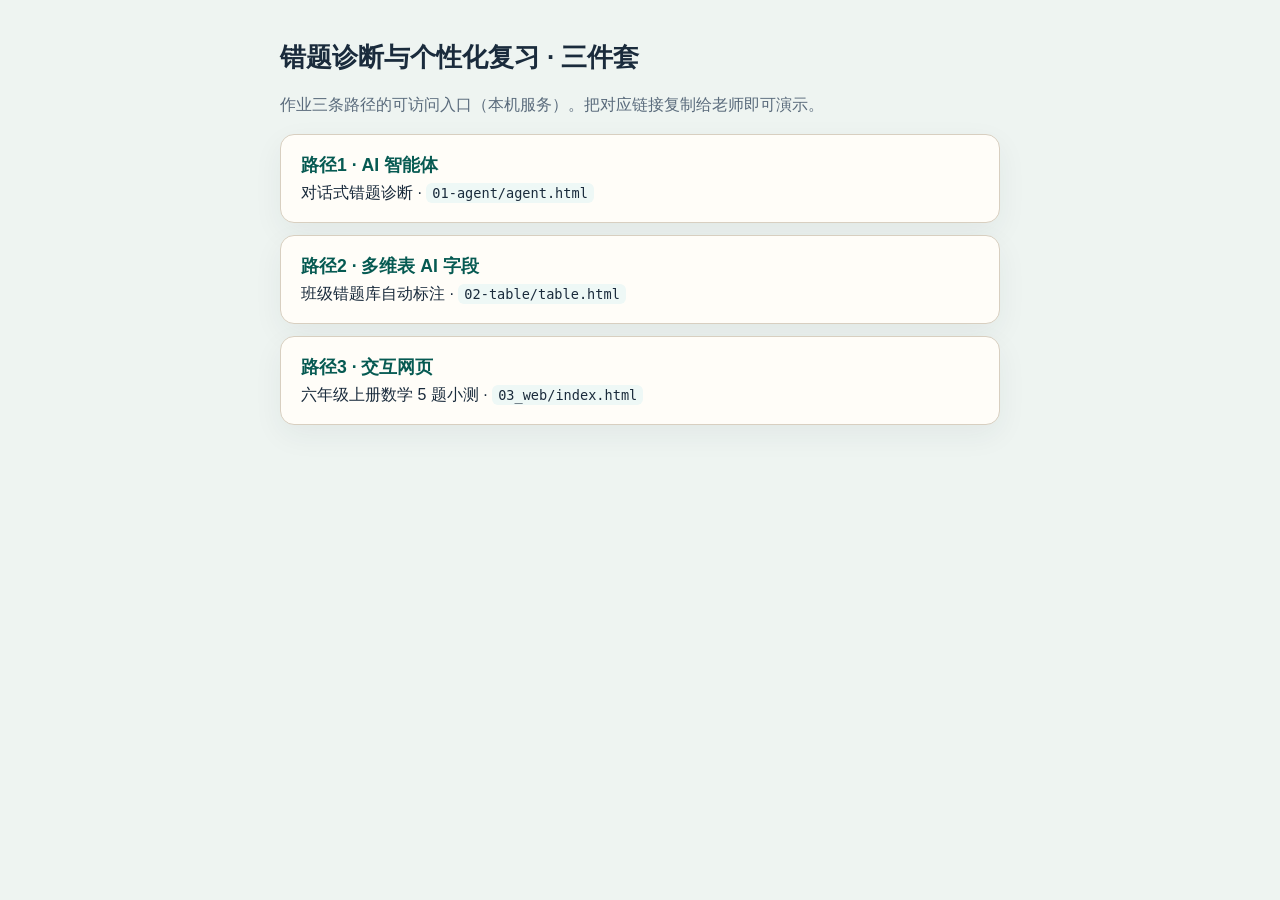
==== index.html @ 8b765db1 "Rename path 03-web to 03_web for a continuous English URL. Co-authored-by: Cursor <cursoragent@curso" ====
<!DOCTYPE html>
<html lang="zh-CN">
<head>
  <meta charset="UTF-8" />
  <meta name="viewport" content="width=device-width, initial-scale=1" />
  <title>教育场景AI三件套 · 导航</title>
  <style>
    body { font-family: "Segoe UI", "PingFang SC", "Microsoft YaHei", sans-serif; margin: 0; background: #eef4f1; color: #1a2b3c; }
    .wrap { max-width: 720px; margin: 0 auto; padding: 40px 20px; }
    h1 { font-size: 1.6rem; margin: 0 0 8px; }
    p { color: #5a6b7c; line-height: 1.7; }
    a.card {
      display: block; background: #fffdf8; border: 1px solid #d8cfc0; border-radius: 14px;
      padding: 18px 20px; margin: 12px 0; text-decoration: none; color: inherit;
      box-shadow: 0 10px 30px rgba(26,43,60,.06);
    }
    a.card:hover { border-color: #0d7a6f; }
    a.card strong { color: #065a52; display: block; margin-bottom: 6px; font-size: 1.1rem; }
    code { background: #eef8f6; padding: 2px 6px; border-radius: 6px; font-size: .85rem; }
  </style>
</head>
<body>
  <div class="wrap">
    <h1>错题诊断与个性化复习 · 三件套</h1>
    <p>作业三条路径的可访问入口（本机服务）。把对应链接复制给老师即可演示。</p>
    <a class="card" href="./01-agent/agent.html">
      <strong>路径1 · AI 智能体</strong>
      对话式错题诊断 · <code>01-agent/agent.html</code>
    </a>
    <a class="card" href="./02-table/table.html">
      <strong>路径2 · 多维表 AI 字段</strong>
      班级错题库自动标注 · <code>02-table/table.html</code>
    </a>
    <a class="card" href="./03_web/index.html">
      <strong>路径3 · 交互网页</strong>
      六年级上册数学 5 题小测 · <code>03_web/index.html</code>
    </a>
  </div>
</body>
</html>
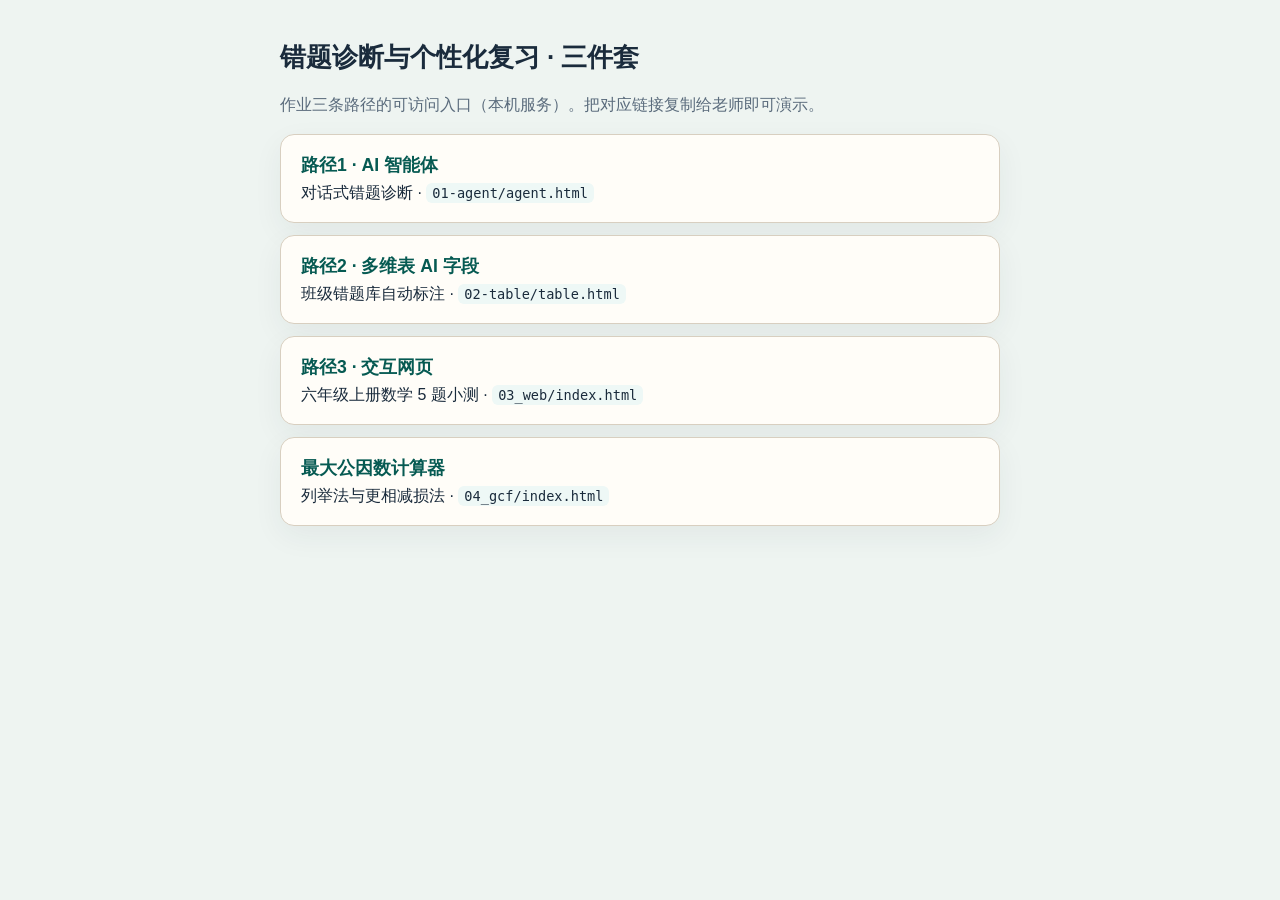
==== commit f146c4b9: "Add GCF calculator page at English path 04_gcf. Co-authored-by: Cursor <cursoragent@cursor.com>" ====
--- a/index.html
+++ b/index.html
@@ -35,6 +35,10 @@
       <strong>路径3 · 交互网页</strong>
       六年级上册数学 5 题小测 · <code>03_web/index.html</code>
     </a>
+    <a class="card" href="./04_gcf/index.html">
+      <strong>最大公因数计算器</strong>
+      列举法与更相减损法 · <code>04_gcf/index.html</code>
+    </a>
   </div>
 </body>
 </html>
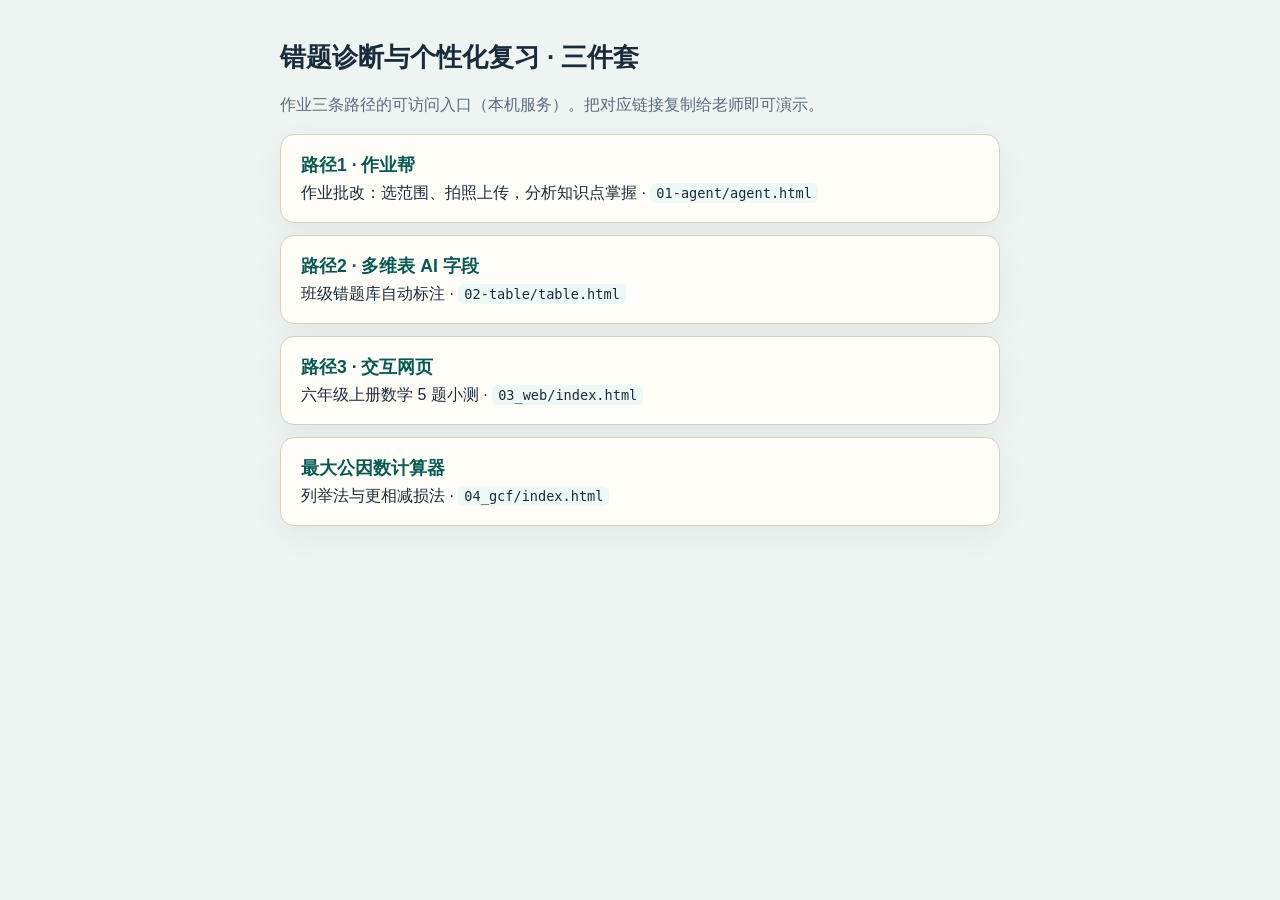
==== commit 4310a9e5: "Turn path 1 into 作业帮 homework grading with photo upload. Co-authored-by: Cursor <cursoragent@cursor." ====
--- a/index.html
+++ b/index.html
@@ -24,8 +24,8 @@
     <h1>错题诊断与个性化复习 · 三件套</h1>
     <p>作业三条路径的可访问入口（本机服务）。把对应链接复制给老师即可演示。</p>
     <a class="card" href="./01-agent/agent.html">
-      <strong>路径1 · AI 智能体</strong>
-      对话式错题诊断 · <code>01-agent/agent.html</code>
+      <strong>路径1 · 作业帮</strong>
+      作业批改：选范围、拍照上传，分析知识点掌握 · <code>01-agent/agent.html</code>
     </a>
     <a class="card" href="./02-table/table.html">
       <strong>路径2 · 多维表 AI 字段</strong>
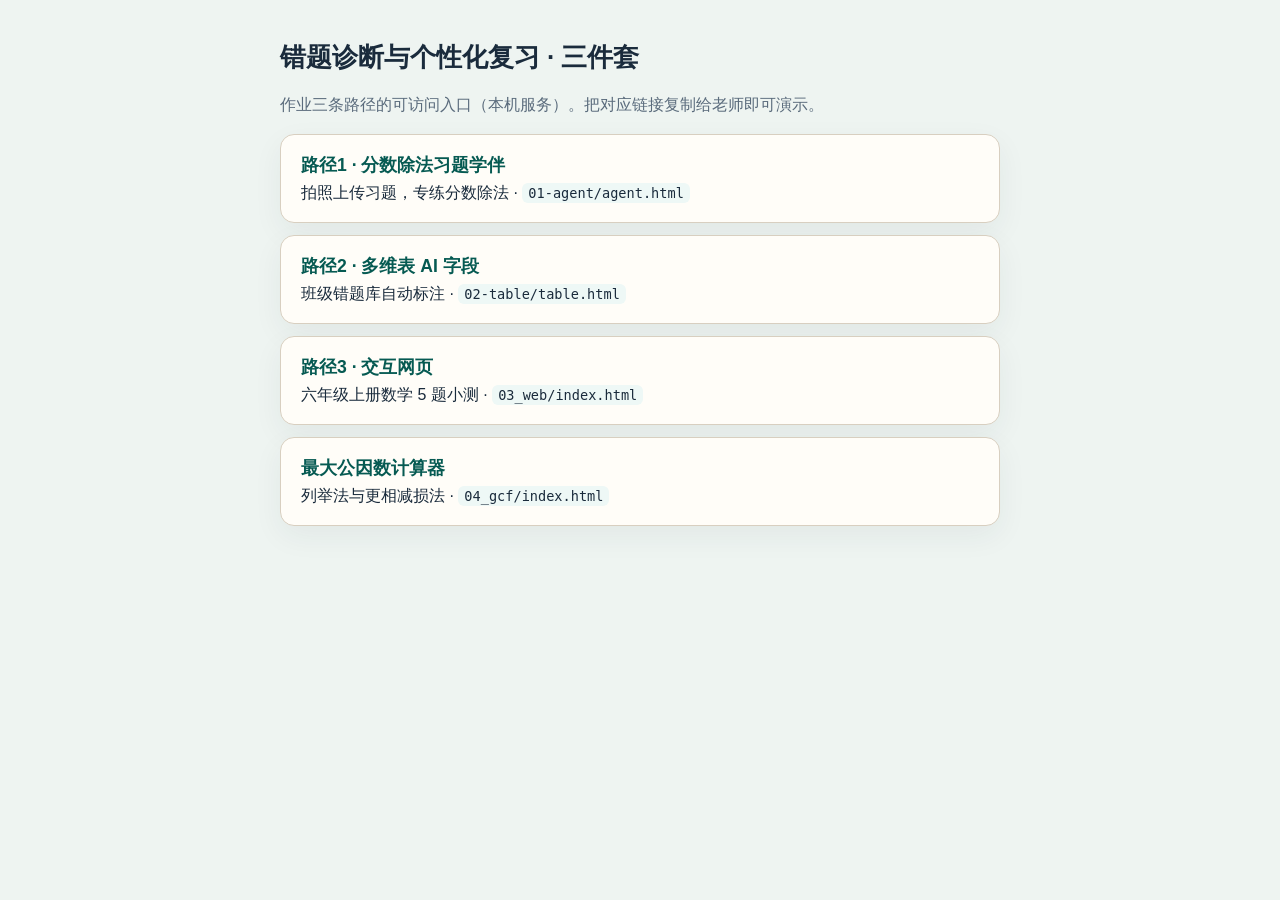
==== commit dd5ee989: "Focus path 1 on a single skill: fraction-division study companion. Co-authored-by: Cursor <cursorage" ====
--- a/index.html
+++ b/index.html
@@ -24,8 +24,8 @@
     <h1>错题诊断与个性化复习 · 三件套</h1>
     <p>作业三条路径的可访问入口（本机服务）。把对应链接复制给老师即可演示。</p>
     <a class="card" href="./01-agent/agent.html">
-      <strong>路径1 · 作业帮</strong>
-      作业批改：选范围、拍照上传，分析知识点掌握 · <code>01-agent/agent.html</code>
+      <strong>路径1 · 分数除法习题学伴</strong>
+      拍照上传习题，专练分数除法 · <code>01-agent/agent.html</code>
     </a>
     <a class="card" href="./02-table/table.html">
       <strong>路径2 · 多维表 AI 字段</strong>
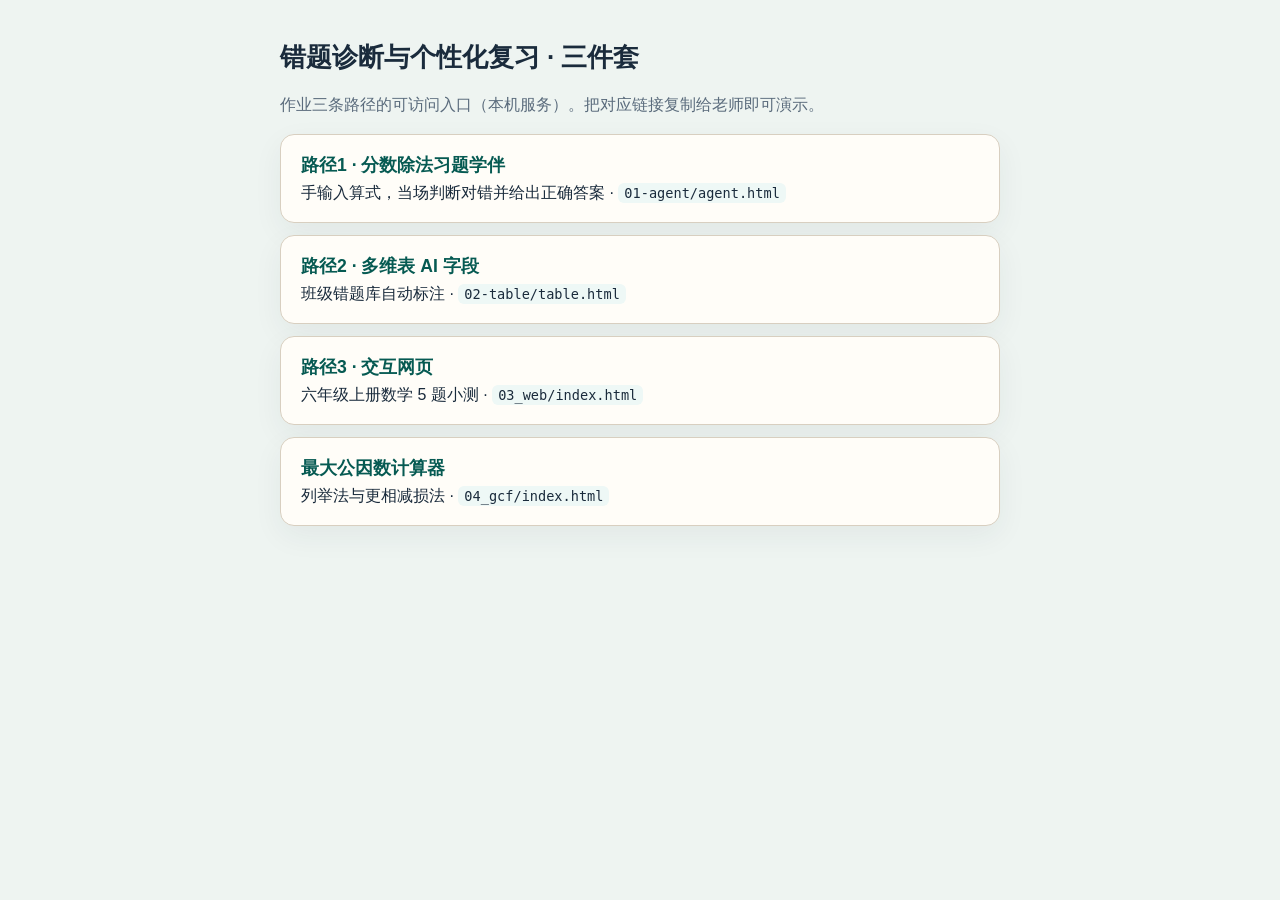
==== commit 5492e94a: "Switch path 1 to typed fraction grading with correct answers. Co-authored-by: Cursor <cursoragent@cu" ====
--- a/index.html
+++ b/index.html
@@ -25,7 +25,7 @@
     <p>作业三条路径的可访问入口（本机服务）。把对应链接复制给老师即可演示。</p>
     <a class="card" href="./01-agent/agent.html">
       <strong>路径1 · 分数除法习题学伴</strong>
-      拍照上传习题，专练分数除法 · <code>01-agent/agent.html</code>
+      手输入算式，当场判断对错并给出正确答案 · <code>01-agent/agent.html</code>
     </a>
     <a class="card" href="./02-table/table.html">
       <strong>路径2 · 多维表 AI 字段</strong>
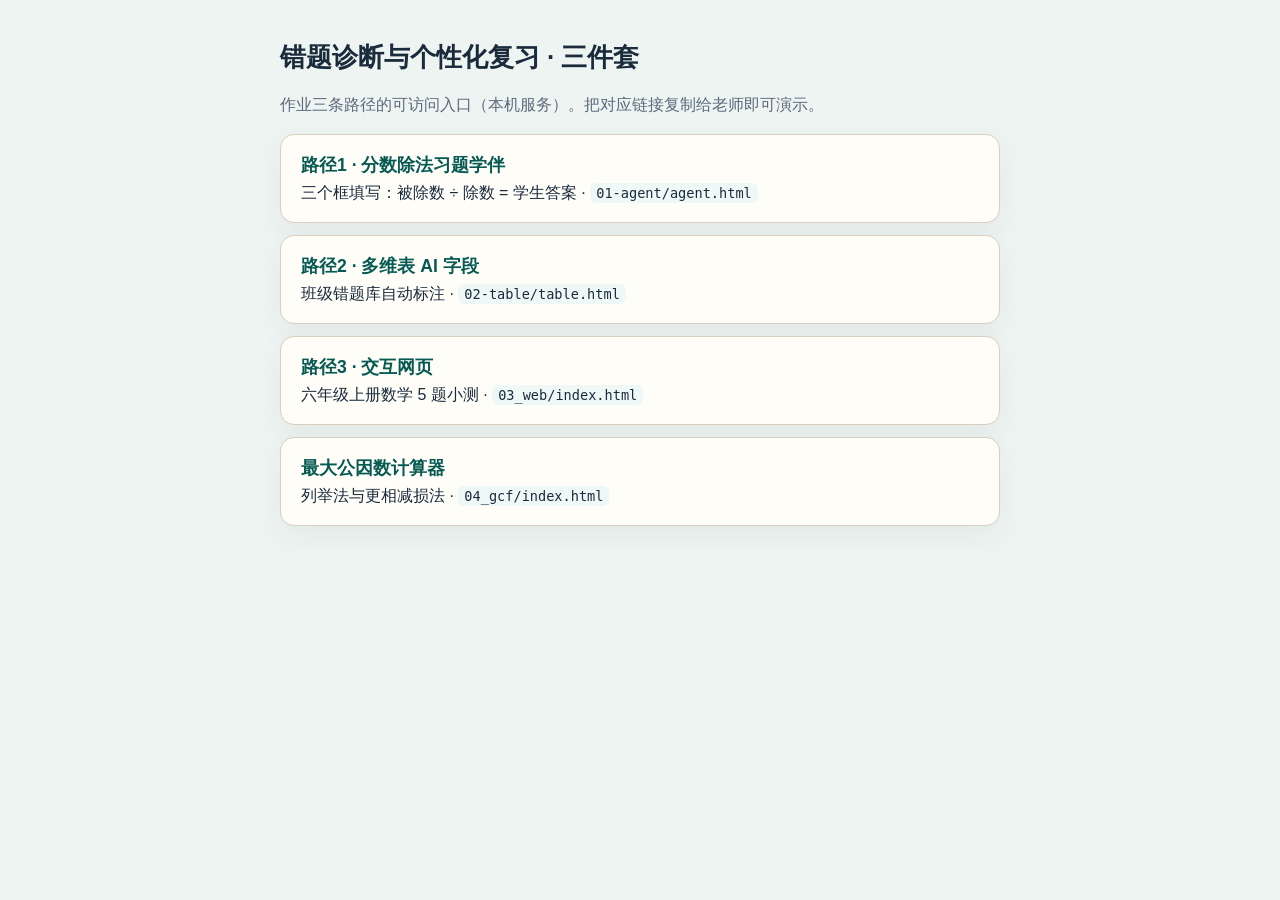
==== commit a99b9f9b: "Use three fixed boxes for dividend, divisor, and answer. Co-authored-by: Cursor <cursoragent@cursor." ====
--- a/index.html
+++ b/index.html
@@ -25,7 +25,7 @@
     <p>作业三条路径的可访问入口（本机服务）。把对应链接复制给老师即可演示。</p>
     <a class="card" href="./01-agent/agent.html">
       <strong>路径1 · 分数除法习题学伴</strong>
-      手输入算式，当场判断对错并给出正确答案 · <code>01-agent/agent.html</code>
+      三个框填写：被除数 ÷ 除数 = 学生答案 · <code>01-agent/agent.html</code>
     </a>
     <a class="card" href="./02-table/table.html">
       <strong>路径2 · 多维表 AI 字段</strong>
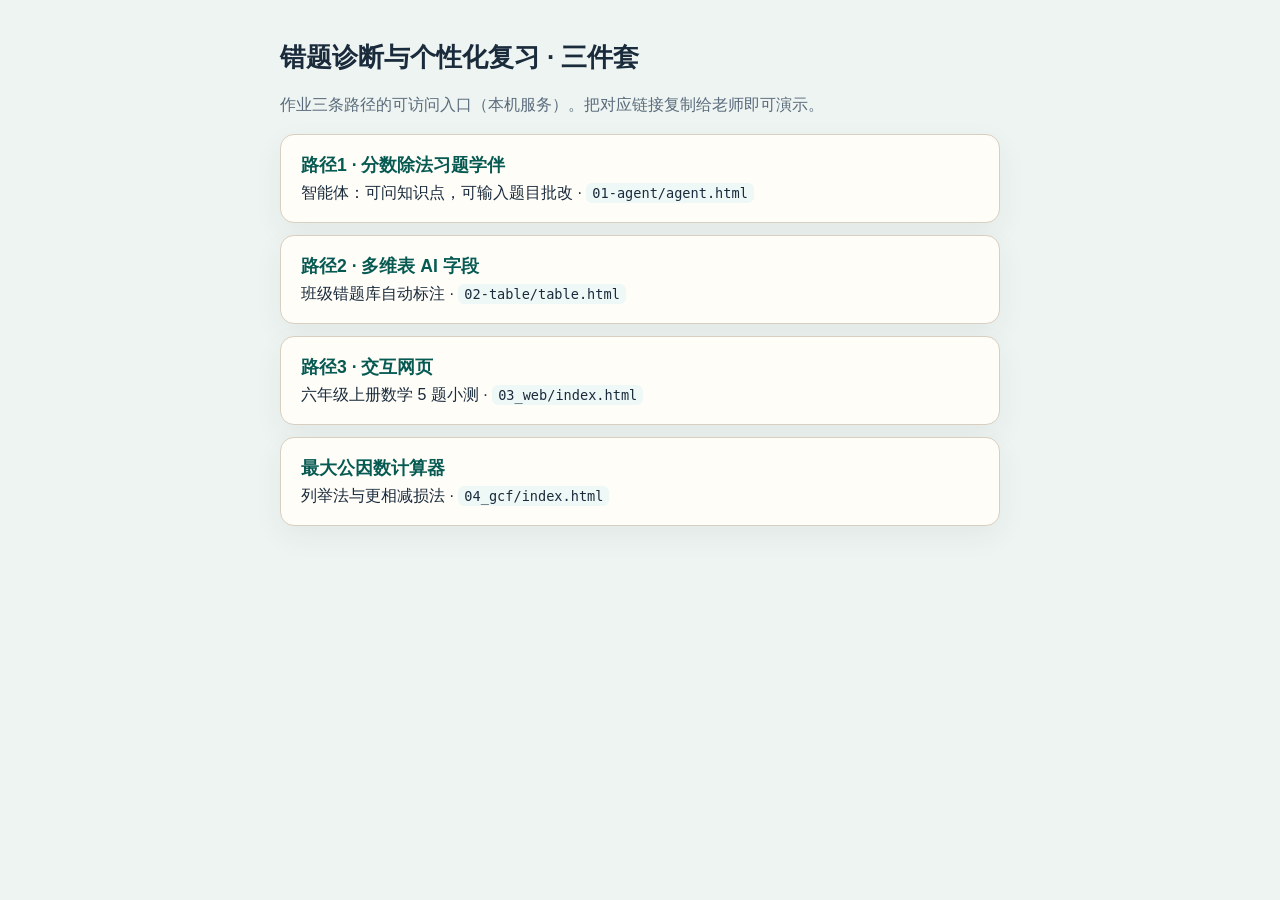
==== commit 62b6666e: "Ship path 1 as a GitHub Pages chat agent with prompts. Co-authored-by: Cursor <cursoragent@cursor.co" ====
--- a/index.html
+++ b/index.html
@@ -25,7 +25,7 @@
     <p>作业三条路径的可访问入口（本机服务）。把对应链接复制给老师即可演示。</p>
     <a class="card" href="./01-agent/agent.html">
       <strong>路径1 · 分数除法习题学伴</strong>
-      三个框填写：被除数 ÷ 除数 = 学生答案 · <code>01-agent/agent.html</code>
+      智能体：可问知识点，可输入题目批改 · <code>01-agent/agent.html</code>
     </a>
     <a class="card" href="./02-table/table.html">
       <strong>路径2 · 多维表 AI 字段</strong>
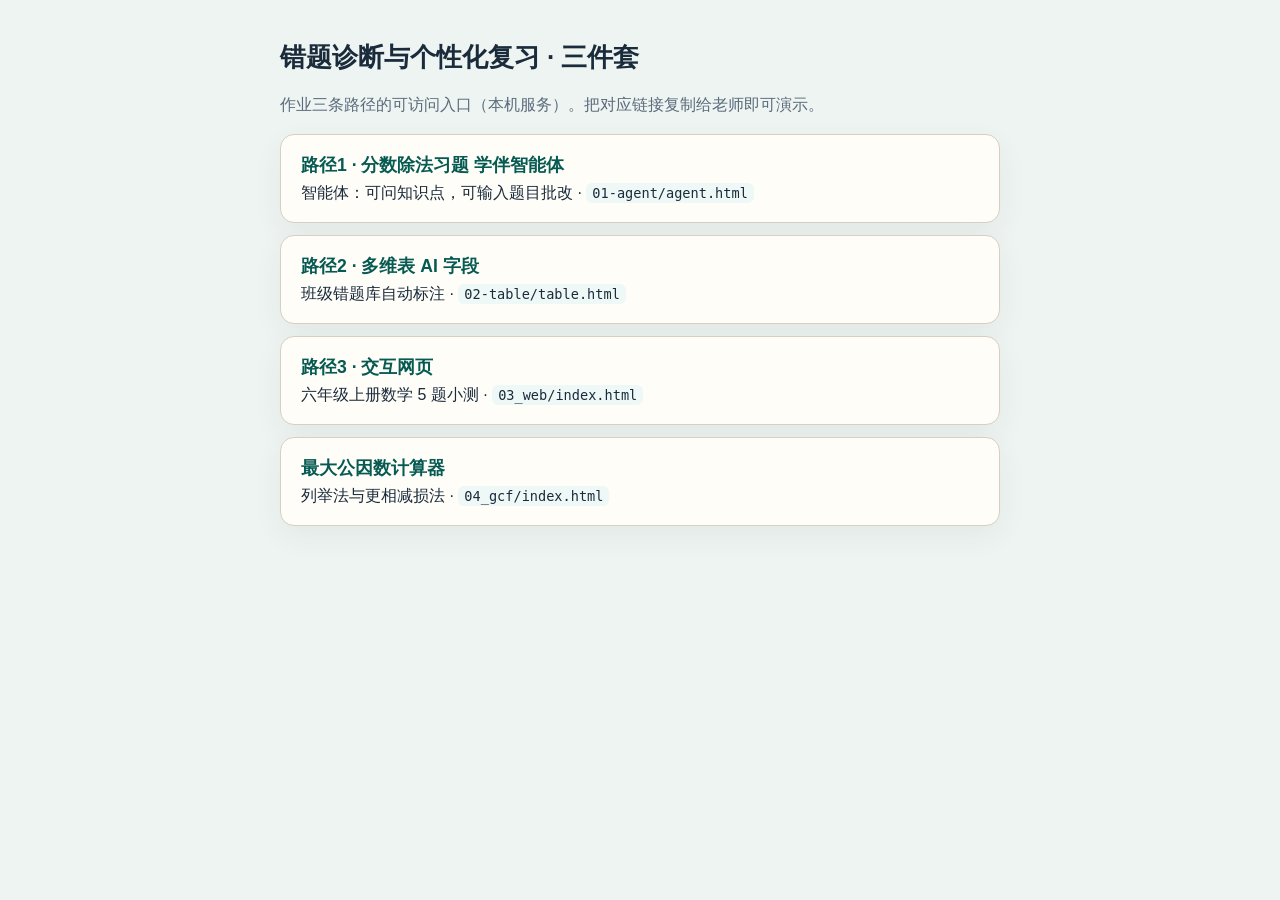
==== commit a802105c: "Rename path 1 to fraction-division companion agent. Co-authored-by: Cursor <cursoragent@cursor.com>" ====
--- a/index.html
+++ b/index.html
@@ -24,7 +24,7 @@
     <h1>错题诊断与个性化复习 · 三件套</h1>
     <p>作业三条路径的可访问入口（本机服务）。把对应链接复制给老师即可演示。</p>
     <a class="card" href="./01-agent/agent.html">
-      <strong>路径1 · 分数除法习题学伴</strong>
+      <strong>路径1 · 分数除法习题 学伴智能体</strong>
       智能体：可问知识点，可输入题目批改 · <code>01-agent/agent.html</code>
     </a>
     <a class="card" href="./02-table/table.html">
